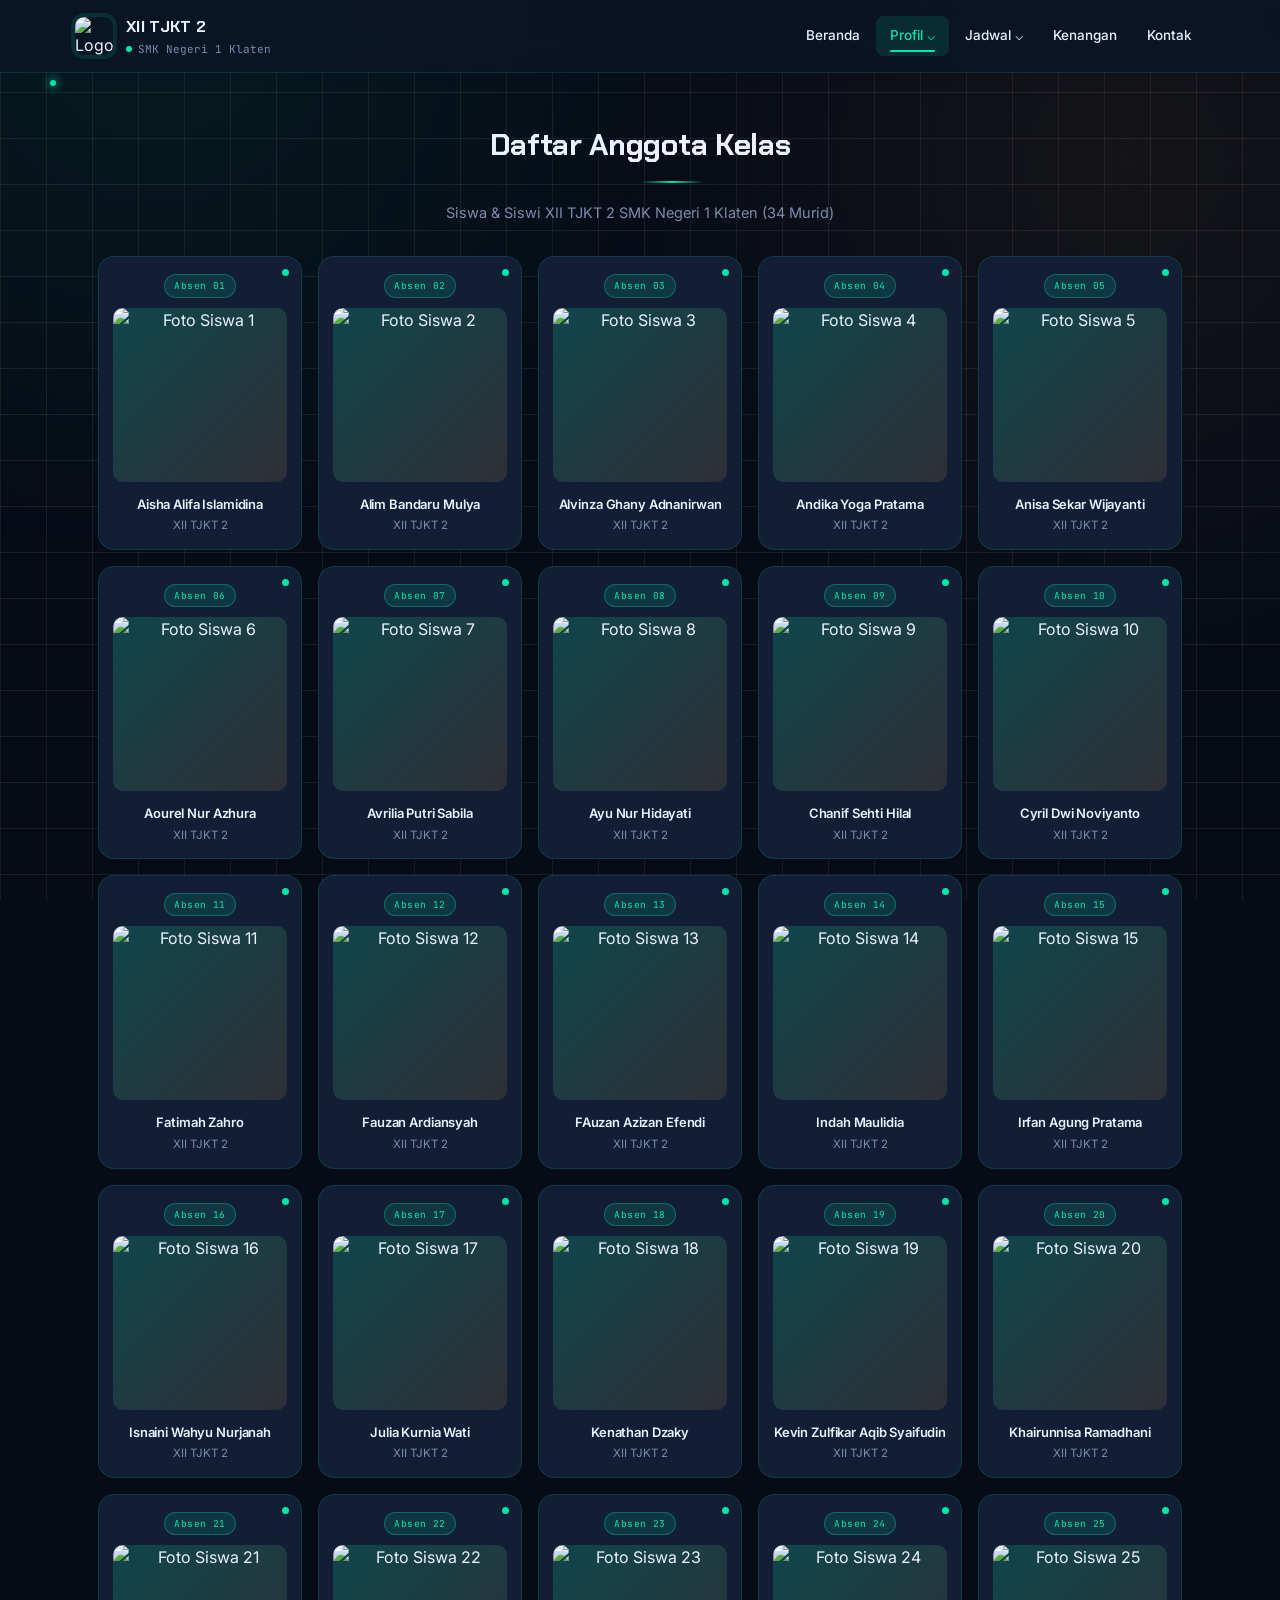
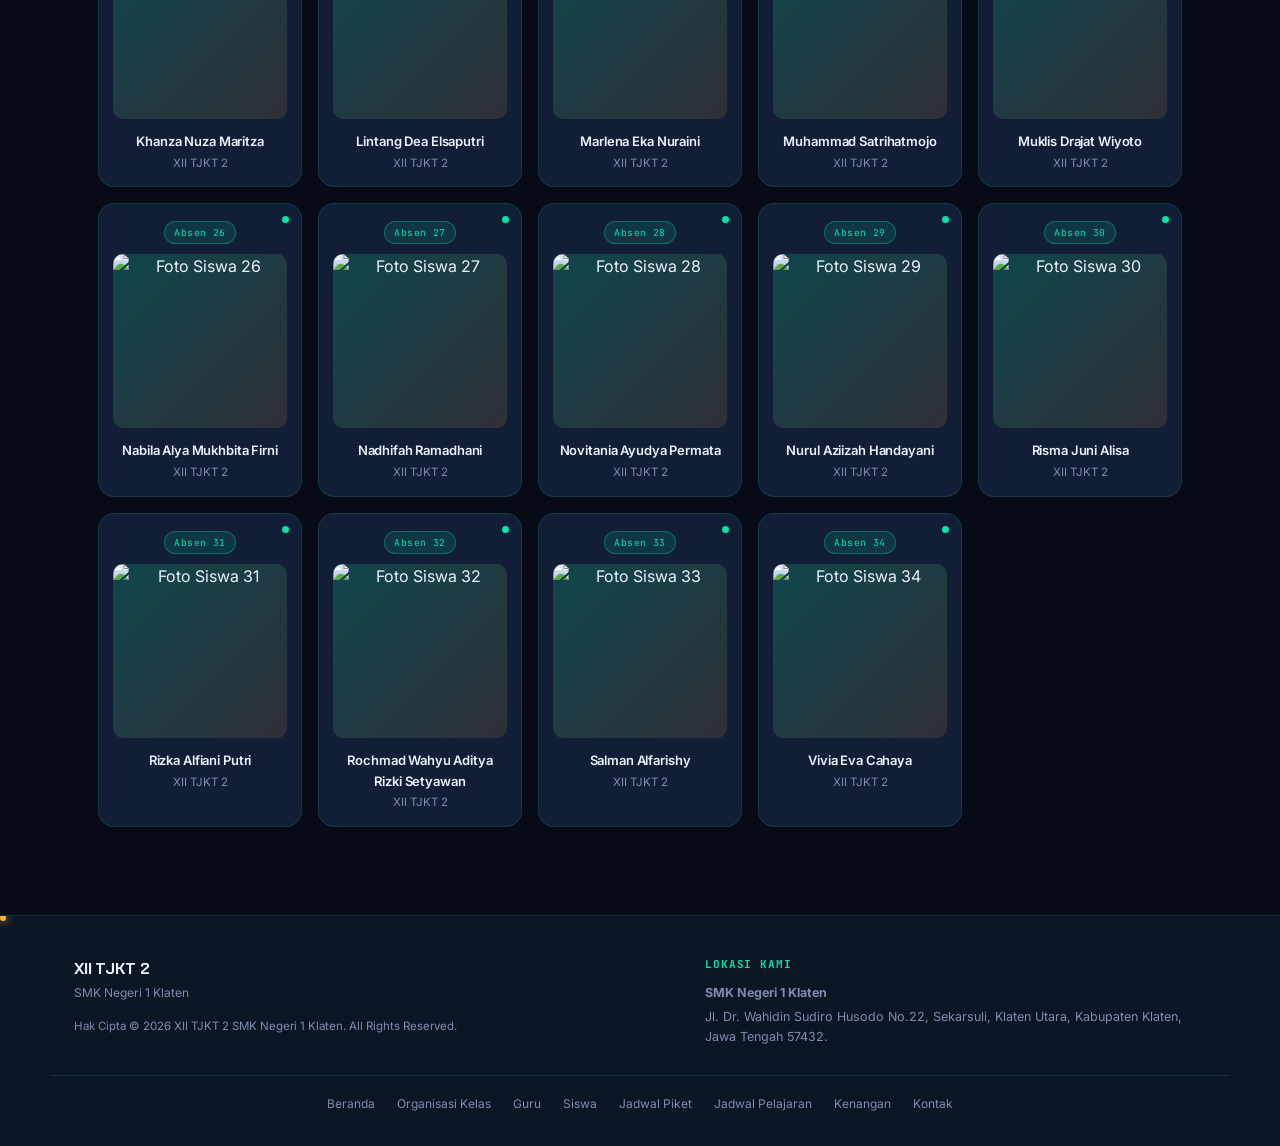
==== anggota.html @ 5af804d0 "Add files via upload" ====
<!DOCTYPE html>
<html lang="id">
<head>
    <meta charset="UTF-8">
    <meta name="viewport" content="width=device-width, initial-scale=1.0">
    <title>Anggota Kelas | XII TJKT 2</title>

    <link rel="stylesheet" href="style2.css">
    <link rel="icon" href="image/logo.jpg">
</head>

<body>
    <header>
        <div class="header-container">
            <div class="header-brand">
                <img src="image/logo.jpg" alt="Logo Sekolah" class="logo-img">
                <div class="brand-text">
                    <h1>XII TJKT 2</h1>
                    <p>SMK Negeri 1 Klaten</p>
                </div>
            </div>

            <nav>
                <ul>
                    <li><a href="index.html">Beranda</a></li>

                    <li class="dropdown">
                        <a href="#" class="active">Profil ⌵</a>
                        <ul class="dropdown-menu">
                            <li><a href="profile.html">Organisasi Kelas</a></li>
                            <li><a href="anggota.html">Siswa</a></li>
                            <li><a href="guru.html">Guru</a></li>
                        </ul>
                    </li>

                    <li class="dropdown">
                        <a href="#">Jadwal ⌵</a>
                        <ul class="dropdown-menu">
                            <li><a href="jadwal2.html">Jadwal Pelajaran</a></li>
                            <li><a href="jadwal.html">Jadwal Piket</a></li>
                        </ul>
                    </li>
                    
                    <li><a href="memories.html">Kenangan</a></li>
                    <li><a href="contact.html">Kontak</a></li>
                </ul>
            </nav>
        </div>
    </header>

    <section class="anggota-kelas">
        <h2>Daftar Anggota Kelas</h2>
        <p>Siswa & Siswi XII TJKT 2 SMK Negeri 1 Klaten (34 Murid)</p>

        <div class="siswa-grid">

            <div class="siswa-card">
                <span class="no-absen">Absen 01</span>
                <img src="image/1.jpeg" alt="Foto Siswa 1">
                <h4>Aisha Alifa Islamidina</h4>
                <p>XII TJKT 2</p>
            </div>

            <div class="siswa-card">
                <span class="no-absen">Absen 02</span>
                <img src="image/2.jpeg" alt="Foto Siswa 2">
                <h4>Alim Bandaru Mulya</h4>
                <p>XII TJKT 2</p>
            </div>

            <div class="siswa-card">
                <span class="no-absen">Absen 03</span>
                <img src="image/3.jpeg" alt="Foto Siswa 3">
                <h4>Alvinza Ghany Adnanirwan</h4>
                <p>XII TJKT 2</p>
            </div>

            <div class="siswa-card">
                <span class="no-absen">Absen 04</span>
                <img src="image/4.jpeg" alt="Foto Siswa 4">
                <h4>Andika Yoga Pratama</h4>
                <p>XII TJKT 2</p>
            </div>

            <div class="siswa-card">
                <span class="no-absen">Absen 05</span>
                <img src="image/5.jpeg" alt="Foto Siswa 5">
                <h4>Anisa Sekar Wijayanti</h4>
                <p>XII TJKT 2</p>
            </div>

            <div class="siswa-card">
                <span class="no-absen">Absen 06</span>
                <img src="image/6.jpeg" alt="Foto Siswa 6">
                <h4>Aourel Nur Azhura</h4>
                <p>XII TJKT 2</p>
            </div>

            <div class="siswa-card">
                <span class="no-absen">Absen 07</span>
                <img src="image/7.jpeg" alt="Foto Siswa 7">
                <h4>Avrilia Putri Sabila</h4>
                <p>XII TJKT 2</p>
            </div>

            <div class="siswa-card">
                <span class="no-absen">Absen 08</span>
                <img src="image/8.jpeg" alt="Foto Siswa 8">
                <h4>Ayu Nur Hidayati</h4>
                <p>XII TJKT 2</p>
            </div>

            <div class="siswa-card">
                <span class="no-absen">Absen 09</span>
                <img src="image/9.jpeg" alt="Foto Siswa 9">
                <h4>Chanif Sehti Hilal</h4>
                <p>XII TJKT 2</p>
            </div>

            <div class="siswa-card">
                <span class="no-absen">Absen 10</span>
                <img src="image/10.jpeg" alt="Foto Siswa 10">
                <h4>Cyril Dwi Noviyanto</h4>
                <p>XII TJKT 2</p>
            </div>

            <div class="siswa-card">
                <span class="no-absen">Absen 11</span>
                <img src="image/11.jpeg" alt="Foto Siswa 11">
                <h4>Fatimah Zahro</h4>
                <p>XII TJKT 2</p>
            </div>

            <div class="siswa-card">
                <span class="no-absen">Absen 12</span>
                <img src="image/12.jpeg" alt="Foto Siswa 12">
                <h4>Fauzan Ardiansyah</h4>
                <p>XII TJKT 2</p>
            </div>

            <div class="siswa-card">
                <span class="no-absen">Absen 13</span>
                <img src="image/13.jpeg" alt="Foto Siswa 13">
                <h4>FAuzan Azizan Efendi</h4>
                <p>XII TJKT 2</p>
            </div>

            <div class="siswa-card">
                <span class="no-absen">Absen 14</span>
                <img src="image/14.jpeg" alt="Foto Siswa 14">
                <h4>Indah Maulidia</h4>
                <p>XII TJKT 2</p>
            </div>

            <div class="siswa-card">
                <span class="no-absen">Absen 15</span>
                <img src="image/15.jpeg" alt="Foto Siswa 15">
                <h4>Irfan Agung Pratama</h4>
                <p>XII TJKT 2</p>
            </div>

            <div class="siswa-card">
                <span class="no-absen">Absen 16</span>
                <img src="image/16.jpeg" alt="Foto Siswa 16">
                <h4>Isnaini Wahyu Nurjanah</h4>
                <p>XII TJKT 2</p>
            </div>

            <div class="siswa-card">
                <span class="no-absen">Absen 17</span>
                <img src="image/17.jpeg" alt="Foto Siswa 17">
                <h4>Julia Kurnia Wati</h4>
                <p>XII TJKT 2</p>
            </div>

            <div class="siswa-card">
                <span class="no-absen">Absen 18</span>
                <img src="image/18.jpeg" alt="Foto Siswa 18">
                <h4>Kenathan Dzaky</h4>
                <p>XII TJKT 2</p>
            </div>

            <div class="siswa-card">
                <span class="no-absen">Absen 19</span>
                <img src="image/19.jpeg" alt="Foto Siswa 19">
                <h4>Kevin Zulfikar Aqib Syaifudin</h4>
                <p>XII TJKT 2</p>
            </div>

            <div class="siswa-card">
                <span class="no-absen">Absen 20</span>
                <img src="image/20.jpeg" alt="Foto Siswa 20">
                <h4>Khairunnisa Ramadhani</h4>
                <p>XII TJKT 2</p>
            </div>

            <div class="siswa-card">
                <span class="no-absen">Absen 21</span>
                <img src="image/21.jpeg" alt="Foto Siswa 21">
                <h4>Khanza Nuza Maritza</h4>
                <p>XII TJKT 2</p>
            </div>

            <div class="siswa-card">
                <span class="no-absen">Absen 22</span>
                <img src="image/22.jpeg" alt="Foto Siswa 22">
                <h4>Lintang Dea Elsaputri</h4>
                <p>XII TJKT 2</p>
            </div>

            <div class="siswa-card">
                <span class="no-absen">Absen 23</span>
                <img src="image/23.jpeg" alt="Foto Siswa 23">
                <h4>Marlena Eka Nuraini</h4>
                <p>XII TJKT 2</p>
            </div>

            <div class="siswa-card">
                <span class="no-absen">Absen 24</span>
                <img src="image/24.jpeg" alt="Foto Siswa 24">
                <h4>Muhammad Satrihatmojo</h4>
                <p>XII TJKT 2</p>
            </div>

            <div class="siswa-card">
                <span class="no-absen">Absen 25</span>
                <img src="image/25.jpeg" alt="Foto Siswa 25">
                <h4>Muklis Drajat Wiyoto</h4>
                <p>XII TJKT 2</p>
            </div>

            <div class="siswa-card">
                <span class="no-absen">Absen 26</span>
                <img src="image/26.jpeg" alt="Foto Siswa 26">
                <h4>Nabila Alya Mukhbita Firni</h4>
                <p>XII TJKT 2</p>
            </div>

            <div class="siswa-card">
                <span class="no-absen">Absen 27</span>
                <img src="image/27.jpeg" alt="Foto Siswa 27">
                <h4>Nadhifah Ramadhani</h4>
                <p>XII TJKT 2</p>
            </div>

            <div class="siswa-card">
                <span class="no-absen">Absen 28</span>
                <img src="image/28.jpeg" alt="Foto Siswa 28">
                <h4>Novitania Ayudya Permata</h4>
                <p>XII TJKT 2</p>
            </div>

            <div class="siswa-card">
                <span class="no-absen">Absen 29</span>
                <img src="image/29.jpeg" alt="Foto Siswa 29">
                <h4>Nurul Aziizah Handayani</h4>
                <p>XII TJKT 2</p>
            </div>

            <div class="siswa-card">
                <span class="no-absen">Absen 30</span>
                <img src="image/30.jpeg" alt="Foto Siswa 30">
                <h4>Risma Juni Alisa</h4>
                <p>XII TJKT 2</p>
            </div>

            <div class="siswa-card">
                <span class="no-absen">Absen 31</span>
                <img src="image/31.jpeg" alt="Foto Siswa 31">
                <h4>Rizka Alfiani Putri</h4>
                <p>XII TJKT 2</p>
            </div>

            <div class="siswa-card">
                <span class="no-absen">Absen 32</span>
                <img src="image/32.jpeg" alt="Foto Siswa 32">
                <h4>Rochmad Wahyu Aditya Rizki Setyawan</h4>
                <p>XII TJKT 2</p>
            </div>

            <div class="siswa-card">
                <span class="no-absen">Absen 33</span>
                <img src="image/33.jpeg" alt="Foto Siswa 33">
                <h4>Salman Alfarishy</h4>
                <p>XII TJKT 2</p>
            </div>

            <div class="siswa-card">
                <span class="no-absen">Absen 34</span>
                <img src="image/34.jpeg" alt="Foto Siswa 34">
                <h4>Vivia Eva Cahaya</h4>
                <p>XII TJKT 2</p>
            </div>

        </div>
    </section>

    <footer>
        <div class="footer-top">
            <div class="footer-left">
                <div class="footer-brand">
                    <div>
                        <h3>XII TJKT 2</h3>
                        <p>SMK Negeri 1 Klaten</p>
                    </div>
                </div>
                <p class="copyright-text">
                    Hak Cipta &copy; 2026 XII TJKT 2 SMK Negeri 1 Klaten.
                    All Rights Reserved.
                </p>
            </div>

            <div class="footer-right">
                <h4>LOKASI KAMI</h4>
                <p><strong>SMK Negeri 1 Klaten</strong></p>
                <p>
                    Jl. Dr. Wahidin Sudiro Husodo No.22,
                    Sekarsuli, Klaten Utara,
                    Kabupaten Klaten,
                    Jawa Tengah 57432.
                </p>
            </div>
        </div>

        <div class="footer-bottom-links">
            <a href="index.html">Beranda</a>
            <a href="profile.html">Organisasi Kelas</a>
            <a href="guru.html">Guru</a>
            <a href="anggota.html">Siswa</a>
            <a href="jadwal.html">Jadwal Piket</a>
            <a href="jadwal2.html">Jadwal Pelajaran</a>
            <a href="memories.html">Kenangan</a>
            <a href="contact.html">Kontak</a>
        </div>
    </footer>
</body>
</html>
---- style2.css ----
@import url('https://fonts.googleapis.com/css2?family=Chakra+Petch:wght@500;600;700&family=Inter:wght@400;500;600;700&family=JetBrains+Mono:wght@500;600&display=swap');
 
/* ============================================================
   TOKENS — "Network Signal" system
   Built around the class's own field: computer networking &
   telecom. Deep blueprint navy, a live-signal cyan-green that
   reads as an "online" LED, and warning amber for secondary
   accents. Traces + traveling packets are the signature motif.
   ============================================================ */
:root {
  --bg: #060b16;
  --surface: #0c1526;
  --surface-2: #121e35;
  --surface-3: #17253f;
  --line: rgba(0, 230, 168, .14);
  --line-soft: rgba(255, 255, 255, .07);
  --text: #EAF2FF;
  --muted: #7C8CAE;
 
  --signal: #00E6A8;
  --signal-dim: rgba(0, 230, 168, .12);
  --signal-glow: rgba(0, 230, 168, .5);
 
  --amber: #FFB03B;
  --amber-dim: rgba(255, 176, 59, .14);
  --amber-glow: rgba(255, 176, 59, .45);
 
  --radius: 16px;
  --radius-sm: 10px;
 
  --display: 'Chakra Petch', sans-serif;
  --body: 'Inter', sans-serif;
  --mono: 'JetBrains Mono', monospace;
 
  --shadow: 0 20px 50px rgba(0, 0, 0, .45);
  --shadow-glow: 0 0 0 1px rgba(0, 230, 168, .12), 0 24px 60px rgba(0, 230, 168, .07);
 
  --ease: cubic-bezier(.22, .8, .3, 1);
}
 
/* ---------- reset ---------- */
* { box-sizing: border-box; }
 
html { scroll-behavior: smooth; }
 
body {
  margin: 0;
  background: var(--bg);
  background-image:
    radial-gradient(circle at 12% 0%, rgba(0, 230, 168, .07), transparent 40%),
    radial-gradient(circle at 88% 18%, rgba(255, 176, 59, .06), transparent 38%),
    linear-gradient(var(--line-soft) 1px, transparent 1px),
    linear-gradient(90deg, var(--line-soft) 1px, transparent 1px);
  background-size: auto, auto, 46px 46px, 46px 46px;
  background-attachment: fixed;
  color: var(--text);
  font-family: var(--body);
  line-height: 1.6;
  -webkit-font-smoothing: antialiased;
}
 
img { max-width: 100%; display: block; }
a { color: inherit; text-decoration: none; }
ul { list-style: none; margin: 0; padding: 0; }
 
h1, h2, h3, h4, h5 {
  font-family: var(--display);
  letter-spacing: -.01em;
  margin: 0 0 10px;
}
 
p { margin: 0 0 10px; color: var(--muted); }
 
.wrap { max-width: 1180px; margin: 0 auto; padding: 0 24px; }
 
::selection { background: var(--signal-dim); color: var(--signal); }
 
/* thin signal-colored scrollbar */
::-webkit-scrollbar { width: 10px; }
::-webkit-scrollbar-track { background: var(--bg); }
::-webkit-scrollbar-thumb { background: var(--surface-3); border-radius: 10px; border: 2px solid var(--bg); }
::-webkit-scrollbar-thumb:hover { background: var(--signal); }
 
/* ============================================================
   KEYFRAMES — the animation vocabulary used across the page
   ============================================================ */
@keyframes riseIn {
  from { opacity: 0; transform: translateY(18px); }
  to   { opacity: 1; transform: translateY(0); }
}
 
@keyframes fadeIn {
  from { opacity: 0; }
  to   { opacity: 1; }
}
 
@keyframes packetTravel {
  0%   { left: -3%; opacity: 0; }
  8%   { opacity: 1; }
  92%  { opacity: 1; }
  100% { left: 101%; opacity: 0; }
}
 
@keyframes ledPulse {
  0%, 100% { box-shadow: 0 0 0 0 var(--signal-glow); opacity: 1; }
  50%      { box-shadow: 0 0 8px 3px transparent; opacity: .55; }
}
 
@keyframes glowBreathe {
  0%, 100% { opacity: .55; }
  50%      { opacity: 1; }
}
 
@keyframes floatY {
  0%, 100% { transform: translateY(0); }
  50%      { transform: translateY(-8px); }
}
 
@keyframes ringPing {
  0%   { box-shadow: 0 0 0 0 var(--signal-glow); }
  100% { box-shadow: 0 0 0 12px rgba(0, 230, 168, 0); }
}
 
@keyframes scanSweep {
  0%   { transform: translateY(-100%); opacity: 0; }
  10%  { opacity: .5; }
  90%  { opacity: .5; }
  100% { transform: translateY(220%); opacity: 0; }
}
 
@keyframes gradientShift {
  0%, 100% { background-position: 0% 50%; }
  50%      { background-position: 100% 50%; }
}
 
@keyframes underlineGrow {
  from { transform: scaleX(0); }
  to   { transform: scaleX(1); }
}
 
@keyframes spinSlow {
  from { transform: rotate(0deg); }
  to   { transform: rotate(360deg); }
}
 
/* generic reveal-on-load helper, staggered for the first rows of a grid */
.riseIn { animation: riseIn .6s var(--ease) both; }
 
/* ============================================================
   HEADER / NAV
   ============================================================ */
header {
  background: rgba(12, 21, 38, .82);
  backdrop-filter: blur(10px);
  -webkit-backdrop-filter: blur(10px);
  border-bottom: 1px solid var(--line);
  position: sticky;
  top: 0;
  z-index: 100;
}
 
/* traveling packet running along the header's bottom edge */
header::after {
  content: '';
  position: absolute;
  left: 0; right: 0; bottom: -1px;
  height: 2px;
  overflow: visible;
  pointer-events: none;
}
 
header {
  position: sticky;
}
 
header .header-container { position: relative; }
 
header .header-container::after {
  content: '';
  position: absolute;
  left: 0;
  bottom: -14px;
  width: 6px;
  height: 6px;
  border-radius: 50%;
  background: var(--signal);
  box-shadow: 0 0 8px 2px var(--signal-glow);
  animation: packetTravel 5.5s linear infinite;
}
 
.header-container {
  max-width: 1180px;
  margin: 0 auto;
  padding: 14px 24px;
  display: flex;
  align-items: center;
  justify-content: space-between;
  flex-wrap: wrap;
  gap: 12px;
  animation: riseIn .5s var(--ease) both;
}
 
.header-brand {
  display: flex;
  align-items: center;
  gap: 12px;
}
 
.logo-img {
  width: 40px;
  height: 40px;
  border-radius: 10px;
  object-fit: cover;
  flex: 0 0 auto;
  border: 1px solid var(--line);
  box-shadow: 0 0 0 3px var(--signal-dim);
  transition: box-shadow .25s var(--ease), transform .25s var(--ease);
}
 
.header-brand:hover .logo-img {
  transform: rotate(-4deg) scale(1.04);
  box-shadow: 0 0 0 3px var(--signal-dim), 0 0 18px var(--signal-glow);
}
 
.brand-text { position: relative; }
 
.brand-text h1 {
  font-size: 16px;
  margin: 0;
  letter-spacing: .02em;
}
 
.brand-text p {
  margin: 1px 0 0;
  font-size: 11px;
  font-family: var(--mono);
  color: var(--muted);
  display: flex;
  align-items: center;
  gap: 6px;
}
 
/* small "online" status dot before the school name, like a router LED */
.brand-text p::before {
  content: '';
  width: 6px;
  height: 6px;
  border-radius: 50%;
  background: var(--signal);
  display: inline-block;
  animation: ledPulse 2.2s ease-in-out infinite;
}
 
nav ul {
  display: flex;
  align-items: center;
  gap: 2px;
  flex-wrap: wrap;
}
 
nav > ul > li > a {
  position: relative;
  display: flex;
  align-items: center;
  gap: 4px;
  font-size: 13.5px;
  font-weight: 500;
  font-family: var(--body);
  padding: 9px 14px;
  border-radius: 8px;
  color: var(--text);
  transition: background .2s var(--ease), color .2s var(--ease);
}
 
nav > ul > li > a::before {
  content: '';
  position: absolute;
  left: 14px;
  right: 14px;
  bottom: 4px;
  height: 2px;
  background: var(--signal);
  border-radius: 2px;
  transform: scaleX(0);
  transform-origin: center;
  transition: transform .25s var(--ease);
}
 
nav > ul > li > a:hover,
nav > ul > li > a.active {
  background: var(--signal-dim);
  color: var(--signal);
}
 
nav > ul > li > a:hover::before,
nav > ul > li > a.active::before {
  transform: scaleX(1);
}
 
/* dropdown */
li.dropdown {
  position: relative;
}
 
.dropdown-menu {
  position: absolute;
  top: calc(100% + 10px);
  left: 0;
  min-width: 200px;
  background: var(--surface-2);
  border: 1px solid var(--line);
  border-radius: 12px;
  padding: 6px;
  box-shadow: var(--shadow), var(--shadow-glow);
  opacity: 0;
  visibility: hidden;
  transform: translateY(6px) scale(.98);
  transform-origin: top left;
  transition: opacity .2s var(--ease), transform .2s var(--ease), visibility .2s;
  z-index: 20;
}
 
li.dropdown:hover .dropdown-menu,
li.dropdown:focus-within .dropdown-menu {
  opacity: 1;
  visibility: visible;
  transform: translateY(0) scale(1);
}
 
.dropdown-menu li a {
  position: relative;
  display: block;
  padding: 9px 10px 9px 20px;
  border-radius: 8px;
  font-size: 13px;
  color: var(--text);
  transition: background .15s ease, color .15s ease, padding-left .15s ease;
}
 
.dropdown-menu li a::before {
  content: '›';
  position: absolute;
  left: 8px;
  top: 50%;
  transform: translateY(-50%);
  color: var(--signal);
  opacity: 0;
  transition: opacity .15s ease, left .15s ease;
}
 
.dropdown-menu li a:hover,
.dropdown-menu li a.active {
  background: var(--signal-dim);
  color: var(--signal);
  padding-left: 24px;
}
 
.dropdown-menu li a:hover::before,
.dropdown-menu li a.active::before {
  opacity: 1;
  left: 10px;
}
 
/* ============================================================
   HERO / HOME
   ============================================================ */
.hero-banner {
  max-width: 1180px;
  margin: 0 auto;
  padding: 56px 24px 40px;
  display: grid;
  grid-template-columns: 1.05fr .95fr;
  grid-template-areas: "text image" "buttons image";
  align-items: center;
  gap: 12px 36px;
}
 
.hero-banner > p {
  grid-area: text;
  align-self: end;
  font-family: var(--display);
  font-weight: 600;
  font-size: clamp(28px, 4vw, 46px);
  color: var(--text);
  line-height: 1.15;
  letter-spacing: -.01em;
  margin: 0;
  animation: riseIn .7s var(--ease) both;
}
 
.story-buttons {
  grid-area: buttons;
  align-self: start;
  display: flex;
  gap: 12px;
  flex-wrap: wrap;
  margin: 6px 0 0;
  animation: riseIn .7s var(--ease) .12s both;
}
 
.btn {
  position: relative;
  font-family: var(--body);
  font-size: 13.5px;
  font-weight: 600;
  padding: 12px 22px;
  border-radius: var(--radius-sm);
  border: 1px solid transparent;
  cursor: pointer;
  display: inline-block;
  overflow: hidden;
  transition: transform .2s var(--ease), border-color .2s var(--ease), background .2s var(--ease), box-shadow .2s var(--ease);
}
 
.btn-primary {
  background: var(--signal);
  color: #05261C;
}
 
.btn-primary:hover {
  transform: translateY(-2px);
  animation: ringPing 1.1s var(--ease);
}
 
.btn-secondary {
  border-color: var(--line);
  color: var(--text);
  background: none;
}
 
.btn-secondary:hover {
  border-color: var(--signal);
  color: var(--signal);
  transform: translateY(-2px);
  box-shadow: 0 0 0 1px var(--signal-dim);
}
 
.hero-image {
  grid-area: image;
  position: relative;
  width: 100%;
  max-width: 440px;
  margin: 0 auto;
  padding: 8px;
  border-radius: calc(var(--radius) + 8px);
  background: linear-gradient(120deg, var(--signal), var(--amber), var(--signal));
  background-size: 300% 300%;
  box-shadow: var(--shadow);
  animation: riseIn .8s var(--ease) .1s both, gradientShift 7s ease-in-out infinite;
}
 
.hero-image img {
  width: 100%;
  border-radius: var(--radius);
  aspect-ratio: 4/3;
  object-fit: cover;
  display: block;
}
 
/* animated scanline sweeping over the hero photo, like a signal scan */
.hero-image::after {
  content: '';
  position: absolute;
  inset: 8px;
  border-radius: var(--radius);
  background: linear-gradient(180deg, transparent 0%, rgba(0, 230, 168, .28) 45%, transparent 90%);
  height: 40%;
  animation: scanSweep 5s ease-in-out infinite;
  pointer-events: none;
}
 
/* about / story */
.home {
  position: relative;
  max-width: 1180px;
  margin: 10px auto 0;
  padding: 64px 24px 80px;
  overflow: hidden;
}
 
.home::before {
  content: '';
  position: absolute;
  top: -120px;
  left: 50%;
  width: 900px;
  height: 500px;
  transform: translateX(-50%);
  background:
    radial-gradient(circle at 20% 30%, rgba(0, 230, 168, .18), transparent 55%),
    radial-gradient(circle at 80% 60%, rgba(255, 176, 59, .13), transparent 55%);
  pointer-events: none;
  z-index: 0;
  animation: glowBreathe 6s ease-in-out infinite;
}
 
.story-container {
  position: relative;
  z-index: 1;
  display: grid;
  grid-template-columns: 260px 1fr;
  gap: 40px;
  align-items: center;
  background: var(--surface-2);
  border: 1px solid var(--line);
  border-radius: 24px;
  padding: 44px;
  box-shadow: var(--shadow);
  animation: riseIn .7s var(--ease) both;
}
 
/* class photo — first grid cell, framed to match the hero photo */
.story-photo {
  width: 100%;
  aspect-ratio: 1;
  border-radius: 18px;
  object-fit: cover;
  border: 1px solid var(--line);
  box-shadow: var(--shadow-glow);
  transition: transform .3s var(--ease), box-shadow .3s var(--ease);
}
 
.story-photo:hover {
  transform: translateY(-4px);
  box-shadow: 0 0 0 1px rgba(0, 230, 168, .3), 0 24px 60px rgba(0, 230, 168, .12);
}
 
.story-text h3 {
  display: inline-flex;
  align-items: center;
  gap: 6px;
  font-family: var(--mono);
  font-size: 10.5px;
  color: var(--signal);
  letter-spacing: .08em;
  text-transform: uppercase;
  background: var(--signal-dim);
  border: 1px solid rgba(0, 230, 168, .32);
  padding: 5px 12px;
  border-radius: 999px;
  margin-bottom: 16px;
}
 
.story-text h3::before {
  content: '';
  width: 5px;
  height: 5px;
  border-radius: 50%;
  background: var(--signal);
  animation: ledPulse 1.8s ease-in-out infinite;
}
 
.story-text h2 {
  position: relative;
  font-size: clamp(22px, 2.8vw, 30px);
  padding-left: 18px;
  margin-bottom: 16px;
  border-left: 3px solid var(--amber);
}
 
.story-text p {
  max-width: 680px;
  font-size: 14.5px;
  line-height: 1.8;
}
 
.story-text p + p {
  padding-top: 14px;
  margin-top: 4px;
  border-top: 1px dashed var(--line);
}
 
/* visi misi */
.visi-misi {
  max-width: 1180px;
  margin: 0 auto 60px;
  padding: 0 24px;
  display: grid;
  grid-template-columns: 1fr 1fr;
  gap: 18px;
}
 
.visi-misi-card {
  background: var(--surface-2);
  border: 1px solid var(--line);
  border-radius: var(--radius);
  padding: 26px;
  transition: transform .25s var(--ease), border-color .25s var(--ease), box-shadow .25s var(--ease);
}
 
.visi-misi-card:hover {
  transform: translateY(-4px);
  border-color: var(--signal);
  box-shadow: var(--shadow-glow);
}
 
.visi-misi-card h4 {
  font-family: var(--mono);
  font-size: 11px;
  color: var(--signal);
  letter-spacing: .08em;
  margin-bottom: 14px;
  position: relative;
  padding-left: 14px;
}
 
.visi-misi-card h4::before {
  content: '';
  position: absolute;
  left: 0;
  top: 50%;
  transform: translateY(-50%);
  width: 7px;
  height: 7px;
  border-radius: 50%;
  background: var(--signal);
  box-shadow: 0 0 6px var(--signal-glow);
}
 
.visi-misi-card p {
  font-size: 13.5px;
  line-height: 1.75;
}
 
/* ============================================================
   SECTION HEADERS (shared pattern across pages)
   ============================================================ */
.anggota-kelas,
.daftar-guru,
.profile-header,
.jadwal-piket,
.jadwal-pelajaran,
.contact-hero {
  max-width: 1180px;
  margin: 0 auto;
  padding: 48px 24px 8px;
  text-align: center;
  animation: riseIn .6s var(--ease) both;
}
 
.anggota-kelas h2,
.daftar-guru h2,
.profile-header h2,
.jadwal-piket h2,
.jadwal-pelajaran h2 {
  position: relative;
  display: inline-block;
  font-size: clamp(22px, 3vw, 30px);
  margin-bottom: 18px;
  padding-bottom: 14px;
}
 
/* signature trace-underline with a traveling packet, used under every
   section title so the "signal" motif recurs across the whole site */
.anggota-kelas h2::after,
.daftar-guru h2::after,
.profile-header h2::after,
.jadwal-piket h2::after,
.jadwal-pelajaran h2::after {
  content: '';
  position: absolute;
  left: 50%;
  bottom: 0;
  width: 64px;
  height: 2px;
  transform: translateX(-50%);
  background: linear-gradient(90deg, transparent, var(--signal), transparent);
  animation: underlineGrow .6s var(--ease) .1s both;
}
 
.anggota-kelas > p,
.daftar-guru > p,
.jadwal-piket > p,
.jadwal-pelajaran > p {
  max-width: 640px;
  margin: 0 auto 32px;
  font-size: 14.5px;
}
 
/* ============================================================
   SISWA GRID (anggota.html)
   ============================================================ */
.siswa-grid {
  max-width: 1180px;
  margin: 0 auto;
  padding: 0 24px 60px;
  display: grid;
  grid-template-columns: repeat(5, 1fr);
  gap: 16px;
}
 
.siswa-card {
  position: relative;
  background: var(--surface-2);
  border: 1px solid var(--line);
  border-radius: var(--radius);
  padding: 14px;
  text-align: center;
  transition: border-color .2s var(--ease), transform .2s var(--ease), box-shadow .2s var(--ease);
  animation: riseIn .55s var(--ease) both;
}
 
.siswa-card:nth-child(5n+1) { animation-delay: .03s; }
.siswa-card:nth-child(5n+2) { animation-delay: .07s; }
.siswa-card:nth-child(5n+3) { animation-delay: .11s; }
.siswa-card:nth-child(5n+4) { animation-delay: .15s; }
.siswa-card:nth-child(5n+5) { animation-delay: .19s; }
 
.siswa-card:hover {
  border-color: var(--signal);
  transform: translateY(-5px);
  box-shadow: var(--shadow-glow);
}
 
/* status LED on each card, like a live port light on a switch */
.siswa-card::after {
  content: '';
  position: absolute;
  top: 12px;
  right: 12px;
  width: 7px;
  height: 7px;
  border-radius: 50%;
  background: var(--signal);
  animation: ledPulse 2.4s ease-in-out infinite;
  z-index: 2;
}
 
.siswa-card img {
  width: 100%;
  aspect-ratio: 1;
  object-fit: cover;
  border-radius: 10px;
  margin-bottom: 12px;
  background: linear-gradient(135deg, rgba(0, 230, 168, .2), rgba(255, 176, 59, .12));
  transition: transform .3s var(--ease);
}
 
.siswa-card:hover img { transform: scale(1.04); }
 
.siswa-card h4 {
  font-size: 13px;
  font-family: var(--body);
  font-weight: 600;
  margin: 0 0 2px;
}
 
.siswa-card p {
  font-size: 11.5px;
  margin: 0;
}
 
.no-absen {
  display: inline-block;
  font-family: var(--mono);
  font-size: 9.5px;
  letter-spacing: .04em;
  color: var(--signal);
  background: var(--signal-dim);
  border: 1px solid rgba(0, 230, 168, .32);
  padding: 3px 9px;
  border-radius: 999px;
  margin-bottom: 10px;
}
 
/* ============================================================
   GURU GRID (guru.html)
   ============================================================ */
.guru-grid {
  max-width: 1180px;
  margin: 0 auto;
  padding: 0 24px 60px;
  display: grid;
  grid-template-columns: repeat(4, 1fr);
  gap: 18px;
}
 
.guru-card {
  background: var(--surface-2);
  border: 1px solid var(--line);
  border-radius: var(--radius);
  padding: 18px;
  text-align: center;
  transition: border-color .2s var(--ease), transform .2s var(--ease), box-shadow .2s var(--ease);
  animation: riseIn .55s var(--ease) both;
}
 
.guru-card:nth-child(4n+1) { animation-delay: .03s; }
.guru-card:nth-child(4n+2) { animation-delay: .08s; }
.guru-card:nth-child(4n+3) { animation-delay: .13s; }
.guru-card:nth-child(4n+4) { animation-delay: .18s; }
 
.guru-card:hover {
  border-color: var(--amber);
  transform: translateY(-5px);
  box-shadow: 0 0 0 1px rgba(255, 176, 59, .18), 0 24px 60px rgba(255, 176, 59, .1);
}
 
.guru-card img {
  width: 96px;
  height: 96px;
  object-fit: cover;
  border-radius: 50%;
  margin: 0 auto 14px;
  border: 1px solid var(--line);
  transition: border-color .2s ease, transform .3s var(--ease);
}
 
.guru-card:hover img {
  border-color: var(--amber);
  transform: scale(1.05);
}
 
.guru-card h3 {
  font-size: 14px;
  font-family: var(--body);
  font-weight: 600;
  margin: 0 0 4px;
}
 
.guru-card p {
  font-size: 12px;
  margin: 0;
  color: var(--amber);
}
 
/* ============================================================
   PROFILE / ORGANISASI (profile.html)
   ============================================================ */
.wali-kelas {
  position: relative;
  max-width: 260px;
  margin: 0 auto 40px;
  text-align: center;
  animation: riseIn .6s var(--ease) both;
}
 
.wali-kelas img {
  width: 120px;
  height: 120px;
  object-fit: cover;
  border-radius: 50%;
  margin: 0 auto 14px;
  border: 2px solid var(--signal);
  box-shadow: 0 0 0 6px var(--signal-dim);
  animation: floatY 5.5s ease-in-out infinite;
}
 
.wali-kelas h3 {
  font-size: 16px;
  margin-bottom: 4px;
}
 
.wali-kelas p {
  font-family: var(--mono);
  font-size: 11.5px;
  color: var(--signal);
  margin: 0;
}
 
.organisasi {
  max-width: 1180px;
  margin: 0 auto;
  padding: 0 24px 60px;
  display: grid;
  grid-template-columns: repeat(5, 1fr);
  gap: 16px;
}
 
.org-card {
  position: relative;
  background: var(--surface-2);
  border: 1px solid var(--line);
  border-radius: var(--radius);
  padding: 14px;
  text-align: center;
  transition: border-color .2s var(--ease), transform .2s var(--ease), box-shadow .2s var(--ease);
  animation: riseIn .55s var(--ease) both;
}
 
.org-card:nth-child(5n+1) { animation-delay: .03s; }
.org-card:nth-child(5n+2) { animation-delay: .07s; }
.org-card:nth-child(5n+3) { animation-delay: .11s; }
.org-card:nth-child(5n+4) { animation-delay: .15s; }
.org-card:nth-child(5n+5) { animation-delay: .19s; }
 
.org-card:hover {
  border-color: var(--signal);
  transform: translateY(-5px);
  box-shadow: var(--shadow-glow);
}
 
.org-card img {
  width: 100%;
  aspect-ratio: 1;
  object-fit: cover;
  border-radius: 10px;
  margin-bottom: 10px;
  transition: transform .3s var(--ease);
}
 
.org-card:hover img { transform: scale(1.04); }
 
.org-card h4 {
  font-size: 12.5px;
  font-family: var(--body);
  font-weight: 600;
  margin: 0 0 2px;
}
 
.org-card p {
  font-size: 11px;
  color: var(--signal);
  margin: 0;
}
 
/* ============================================================
   JADWAL PIKET (jadwal.html)
   ============================================================ */
.sub-judul-piket {
  position: relative;
  max-width: 1180px;
  margin: 0 auto;
  padding: 0 24px 0 40px;
  font-size: 16px;
  color: var(--signal);
  text-align: left;
}
 
.sub-judul-piket::before {
  content: '';
  position: absolute;
  left: 24px;
  top: 50%;
  transform: translateY(-50%);
  width: 7px;
  height: 7px;
  border-radius: 50%;
  background: var(--signal);
  animation: ledPulse 2.2s ease-in-out infinite;
}
 
.jadwal-piket .jadwal-container:first-of-type { margin-top: 0; }
 
.jadwal-container {
  max-width: 1180px;
  margin: 18px auto 44px;
  padding: 0 24px;
  display: grid;
  grid-template-columns: repeat(5, 1fr);
  gap: 14px;
}
 
.piket-kelas,
.piket-lab,
.piket-mbg,
.pelajaran {
  background: var(--surface-2);
  border: 1px solid var(--line);
  border-radius: var(--radius);
  overflow: hidden;
  text-align: left;
  transition: border-color .2s var(--ease), transform .2s var(--ease), box-shadow .2s var(--ease);
  animation: riseIn .5s var(--ease) both;
}
 
.piket-kelas:hover,
.piket-lab:hover,
.piket-mbg:hover,
.pelajaran:hover {
  border-color: var(--signal);
  transform: translateY(-3px);
  box-shadow: var(--shadow-glow);
}
 
.piket-kelas h4,
.piket-lab h4,
.piket-mbg h4,
.pelajaran h4 {
  margin: 0;
  padding: 12px 14px;
  font-family: var(--mono);
  font-size: 11px;
  letter-spacing: .06em;
  text-transform: uppercase;
  color: var(--signal);
  background: var(--signal-dim);
  border-bottom: 1px solid var(--line);
}
 
.piket-kelas p,
.piket-lab p,
.piket-mbg p,
.pelajaran p {
  font-size: 12px;
  color: var(--muted);
  margin: 0;
  padding: 9px 14px;
  border-bottom: 1px solid var(--line);
  transition: color .15s ease, background .15s ease;
}
 
.piket-kelas p:hover,
.piket-lab p:hover,
.piket-mbg p:hover,
.pelajaran p:hover {
  color: var(--text);
  background: rgba(255, 255, 255, .03);
}
 
.piket-kelas p:last-child,
.piket-lab p:last-child,
.piket-mbg p:last-child,
.pelajaran p:last-child {
  border-bottom: none;
}
 
/* ============================================================
   JADWAL PELAJARAN (jadwal2.html)
   ============================================================ */
.jadwal-pelajaran .jadwal-container {
  grid-template-columns: repeat(5, 1fr);
}
 
/* ============================================================
   CONTACT (contact.html)
   ============================================================ */
.contact-hero {
  padding-bottom: 24px;
}
 
.contact-hero h1 {
  font-size: clamp(26px, 3.4vw, 36px);
}
 
.contact-hero p {
  max-width: 620px;
  margin: 0 auto;
  font-size: 14.5px;
}
 
.contact-section {
  max-width: 1180px;
  margin: 0 auto;
  padding: 20px 24px 50px;
  display: grid;
  grid-template-columns: 1fr 1fr;
  gap: 22px;
}
 
.contact-info,
.contact-form {
  background: var(--surface-2);
  border: 1px solid var(--line);
  border-radius: var(--radius);
  padding: 26px;
  text-align: left;
  transition: border-color .2s var(--ease), box-shadow .2s var(--ease);
  animation: riseIn .6s var(--ease) both;
}
 
.contact-info:hover,
.contact-form:hover {
  border-color: rgba(0, 230, 168, .3);
  box-shadow: var(--shadow-glow);
}
 
.contact-info h2,
.contact-form h2 {
  font-size: 18px;
  margin-bottom: 18px;
}
 
.info-item { margin-bottom: 20px; }
 
.info-item h3 {
  font-family: var(--mono);
  font-size: 11px;
  color: var(--signal);
  letter-spacing: .06em;
  text-transform: uppercase;
  margin-bottom: 8px;
}
 
.info-item p {
  font-size: 13px;
  line-height: 1.7;
  margin: 0;
}
 
.social-media-container {
  margin-bottom: 20px;
}
 
.social-media-container h4 {
  font-size: 12.5px;
  color: var(--muted);
  font-weight: 500;
  margin-bottom: 10px;
  font-family: var(--body);
}
 
.social-icons {
  display: flex;
  gap: 10px;
}
 
.social-icon {
  width: 38px;
  height: 38px;
  border-radius: 10px;
  background: var(--surface);
  border: 1px solid var(--line);
  display: flex;
  align-items: center;
  justify-content: center;
  font-size: 16px;
  color: var(--text);
  transition: color .2s ease, border-color .2s ease, transform .2s var(--ease), box-shadow .2s ease;
}
 
.social-icon:hover { transform: translateY(-3px) scale(1.05); }
.social-icon.instagram:hover { color: #E1306C; border-color: #E1306C; box-shadow: 0 0 14px rgba(225, 48, 108, .35); }
.social-icon.tiktok:hover { color: var(--signal); border-color: var(--signal); box-shadow: 0 0 14px var(--signal-glow); }
 
.form-group {
  margin-bottom: 16px;
}
 
.form-group label {
  display: block;
  font-size: 11.5px;
  color: var(--muted);
  margin-bottom: 6px;
}
 
.form-group input,
.form-group textarea {
  width: 100%;
  background: var(--surface);
  border: 1px solid var(--line);
  border-radius: 8px;
  padding: 10px 12px;
  font-family: var(--body);
  font-size: 13.5px;
  color: var(--text);
  resize: vertical;
  transition: border-color .2s ease, box-shadow .2s ease;
}
 
.form-group input:focus,
.form-group textarea:focus {
  outline: none;
  border-color: var(--signal);
  box-shadow: 0 0 0 3px var(--signal-dim);
}
 
.form-group input::placeholder,
.form-group textarea::placeholder {
  color: var(--muted);
}
 
.contact-form button[type="submit"] {
  position: relative;
  font-family: var(--body);
  font-size: 13.5px;
  font-weight: 600;
  padding: 12px 22px;
  border-radius: var(--radius-sm);
  border: none;
  background: var(--signal);
  color: #05261C;
  cursor: pointer;
  overflow: hidden;
  transition: transform .2s var(--ease);
}
 
.contact-form button[type="submit"]:hover {
  transform: translateY(-2px);
  animation: ringPing 1.1s var(--ease);
}
 
.maps {
  max-width: 1180px;
  margin: 0 auto;
  padding: 0 24px 60px;
  text-align: center;
}
 
.maps h2 {
  font-size: 18px;
  margin-bottom: 16px;
}
 
.maps iframe {
  width: 100%;
  border-radius: var(--radius);
  border: 1px solid var(--line);
  filter: grayscale(.25) invert(.92) contrast(.9) hue-rotate(140deg) saturate(1.4);
}
 
/* ============================================================
   KENANGAN GRID (memories.html)
   ============================================================ */
.kenangan-grid {
  max-width: 1180px;
  margin: 0 auto;
  padding: 0 24px 60px;
  display: grid;
  grid-template-columns: repeat(3, 1fr);
  gap: 18px;
}

.kenangan-card {
  background: var(--surface-2);
  border: 1px solid var(--line);
  border-radius: var(--radius);
  overflow: hidden;
  text-align: center;
  transition: border-color .2s var(--ease), transform .2s var(--ease), box-shadow .2s var(--ease);
  animation: riseIn .55s var(--ease) both;
}

.kenangan-card:nth-child(3n+1) { animation-delay: .03s; }
.kenangan-card:nth-child(3n+2) { animation-delay: .08s; }
.kenangan-card:nth-child(3n+3) { animation-delay: .13s; }

.kenangan-card:hover {
  border-color: var(--amber);
  transform: translateY(-5px);
  box-shadow: 0 0 0 1px rgba(255, 176, 59, .18), 0 24px 60px rgba(255, 176, 59, .1);
}

.kenangan-card img {
  width: 100%;
  aspect-ratio: 16/9;
  object-fit: cover;
  margin-bottom: 14px;
  transition: transform .3s var(--ease);
}

.kenangan-card:hover img { transform: scale(1.04); }

.kenangan-card h3 {
  font-size: 14px;
  margin: 0 4px 4px;
}

.kenangan-card p {
  font-family: var(--mono);
  font-size: 11.5px;
  color: var(--amber);
  margin: 0 4px 16px;
}

@media (max-width: 720px) {
  .kenangan-grid { grid-template-columns: 1fr 1fr; }
}

@media (max-width: 480px) {
  .kenangan-grid { grid-template-columns: 1fr; }
}

/* ============================================================
   MEMORIES (placeholder page)
   ============================================================ */
body:has(> header > h1) header {
  padding: 24px;
  text-align: center;
}
 
body:has(> header > h1) header h1 {
  font-family: var(--display);
  animation: riseIn .6s var(--ease) both;
}
 
body:has(> header > h1) header nav {
  margin-top: 14px;
}
 
body:has(> header > h1) header nav a {
  display: inline-block;
  padding: 8px 14px;
  margin: 4px;
  border-radius: 8px;
  font-size: 13px;
  color: var(--muted);
  border: 1px solid var(--line);
  transition: color .2s ease, border-color .2s ease, transform .2s ease;
}
 
body:has(> header > h1) header nav a:hover {
  color: var(--signal);
  border-color: var(--signal);
  transform: translateY(-2px);
}
 
/* ============================================================
   FOOTER
   ============================================================ */
footer {
  position: relative;
  border-top: 1px solid var(--line);
  background: var(--surface);
  margin-top: 20px;
  overflow: hidden;
}
 
/* traveling packet along the footer's top edge, mirrors the header */
footer::before {
  content: '';
  position: absolute;
  left: 0;
  top: -1px;
  width: 6px;
  height: 6px;
  border-radius: 50%;
  background: var(--amber);
  box-shadow: 0 0 8px 2px var(--amber-glow);
  animation: packetTravel 7s linear infinite;
  animation-delay: 1.5s;
}
 
.footer-top {
  max-width: 1180px;
  margin: 0 auto;
  padding: 40px 24px 24px;
  display: grid;
  grid-template-columns: 1.2fr 1fr;
  gap: 30px;
}
 
.footer-brand h3 {
  font-size: 16px;
  margin-bottom: 2px;
}
 
.footer-brand p {
  font-size: 12px;
  margin: 0 0 14px;
}
 
.copyright-text {
  font-size: 11.5px;
  color: var(--muted);
  margin: 0;
}
 
.footer-right h4 {
  font-family: var(--mono);
  font-size: 11px;
  color: var(--signal);
  letter-spacing: .08em;
  margin-bottom: 10px;
}
 
.footer-right p {
  font-size: 12.5px;
  margin: 0 0 4px;
  line-height: 1.6;
}
 
.footer-bottom-links {
  max-width: 1180px;
  margin: 0 auto;
  padding: 18px 24px 30px;
  border-top: 1px solid var(--line);
  display: flex;
  flex-wrap: wrap;
  justify-content: center;
  gap: 8px 22px;
}
 
.footer-bottom-links a {
  position: relative;
  font-size: 12px;
  color: var(--muted);
  padding-bottom: 2px;
  transition: color .2s ease;
}
 
.footer-bottom-links a::after {
  content: '';
  position: absolute;
  left: 0;
  right: 0;
  bottom: 0;
  height: 1px;
  background: var(--signal);
  transform: scaleX(0);
  transition: transform .2s var(--ease);
}
 
.footer-bottom-links a:hover {
  color: var(--signal);
}
 
.footer-bottom-links a:hover::after {
  transform: scaleX(1);
}
 
/* ============================================================
   RESPONSIVE
   ============================================================ */
@media (max-width: 980px) {
  .siswa-grid,
  .organisasi { grid-template-columns: repeat(3, 1fr); }
  .guru-grid { grid-template-columns: repeat(2, 1fr); }
  .jadwal-container { grid-template-columns: repeat(3, 1fr); }
  .hero-banner { grid-template-columns: 1fr; grid-template-areas: "image" "text" "buttons"; text-align: center; }
  .hero-banner > p { align-self: auto; margin: 0 auto; }
  .story-buttons { align-self: auto; justify-content: center; }
  .hero-image { margin: 0 auto 8px; }
  .visi-misi { grid-template-columns: 1fr; }
  .contact-section { grid-template-columns: 1fr; }
  .story-container { grid-template-columns: 1fr; padding: 32px; }
  .story-photo { max-width: 220px; margin: 0 auto; }
  .footer-top { grid-template-columns: 1fr; text-align: center; }
  .footer-brand, .footer-right { text-align: center; }
}
 
@media (max-width: 720px) {
  .header-container { flex-direction: column; align-items: flex-start; }
  nav ul { gap: 0; }
  nav > ul { flex-direction: column; width: 100%; align-items: flex-start; }
  li.dropdown { width: 100%; }
  .dropdown-menu {
    position: static;
    opacity: 1;
    visibility: visible;
    transform: none;
    display: none;
    box-shadow: none;
    margin: 4px 0 4px 12px;
    width: calc(100% - 12px);
  }
  li.dropdown:hover .dropdown-menu,
  li.dropdown:focus-within .dropdown-menu { display: block; }
  .siswa-grid,
  .organisasi,
  .guru-grid { grid-template-columns: repeat(2, 1fr); }
  .jadwal-container { grid-template-columns: 1fr 1fr; }
}
 
@media (max-width: 480px) {
  .siswa-grid,
  .organisasi,
  .guru-grid,
  .jadwal-container { grid-template-columns: 1fr; }
}
 
/* ============================================================
   ACCESSIBILITY — respect reduced motion preference
   ============================================================ */
@media (prefers-reduced-motion: reduce) {
  *,
  *::before,
  *::after {
    animation-duration: .001ms !important;
    animation-iteration-count: 1 !important;
    transition-duration: .001ms !important;
    scroll-behavior: auto !important;
  }
}
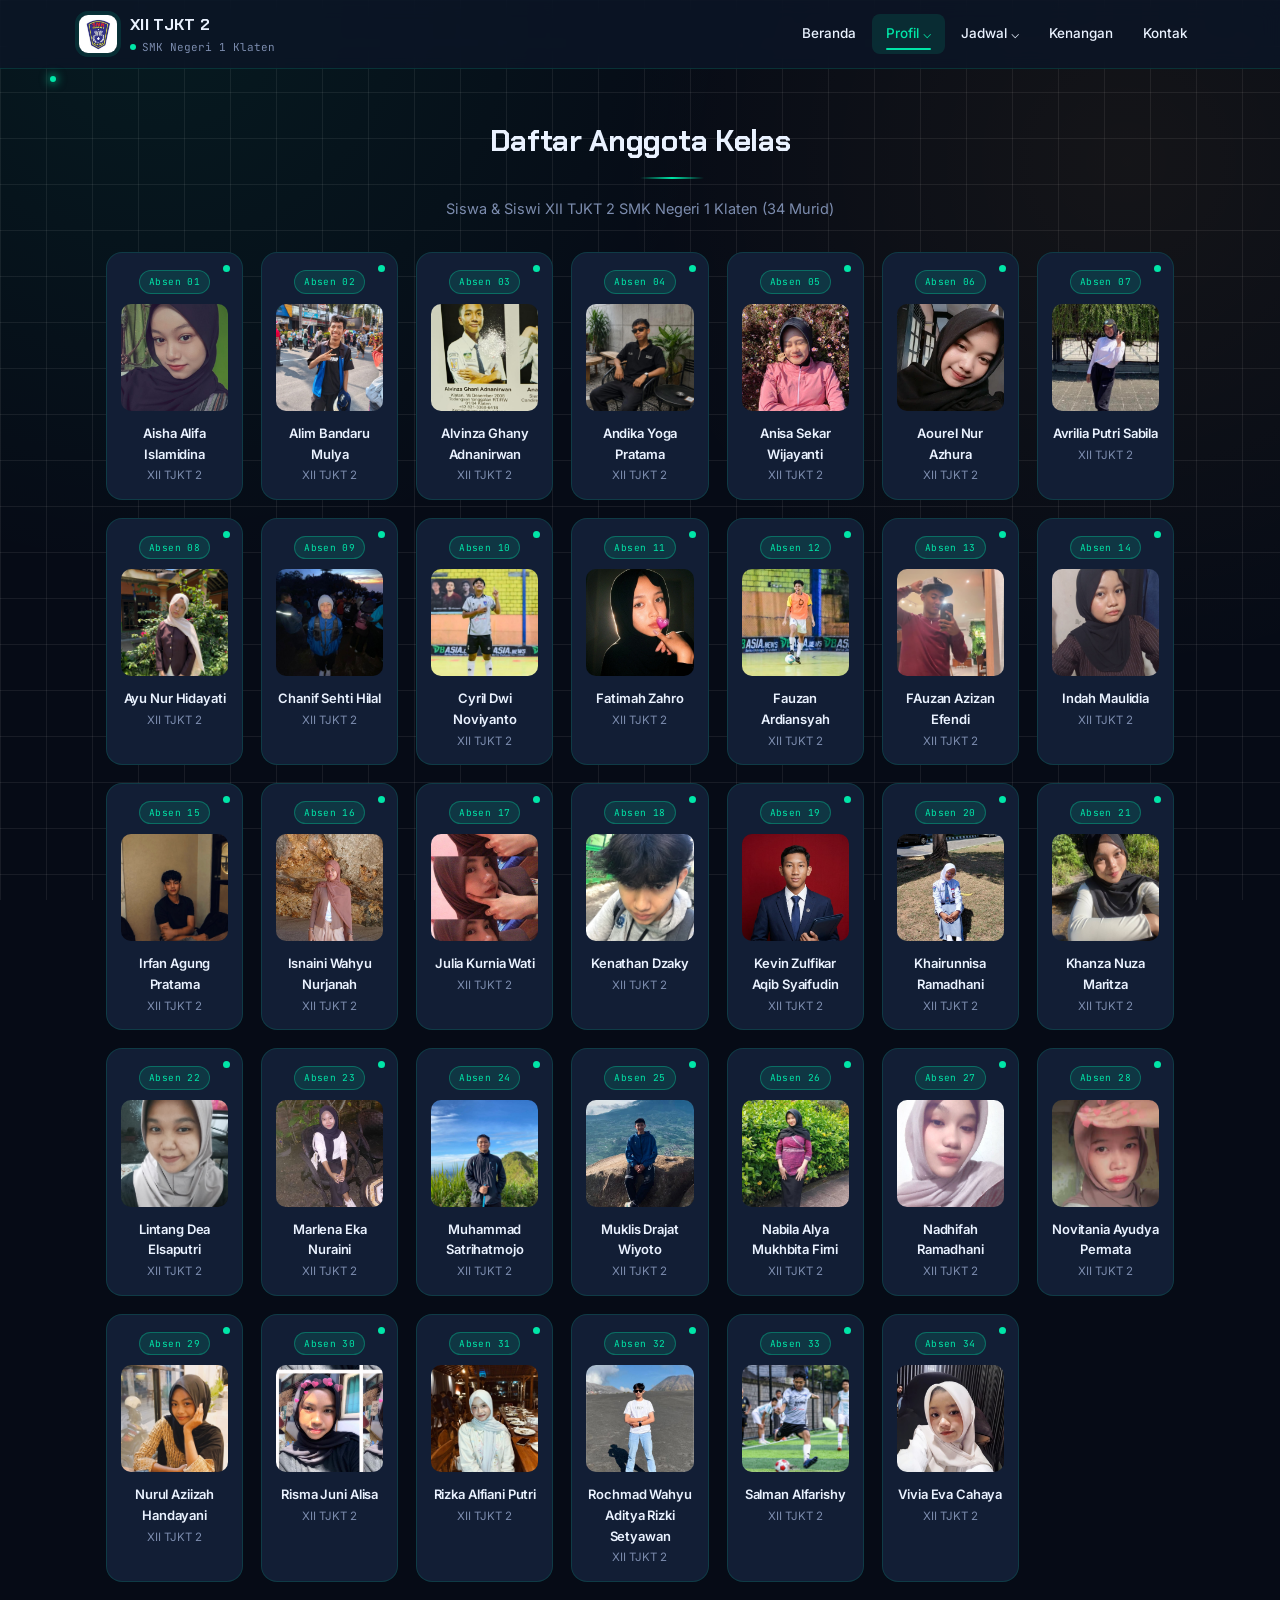
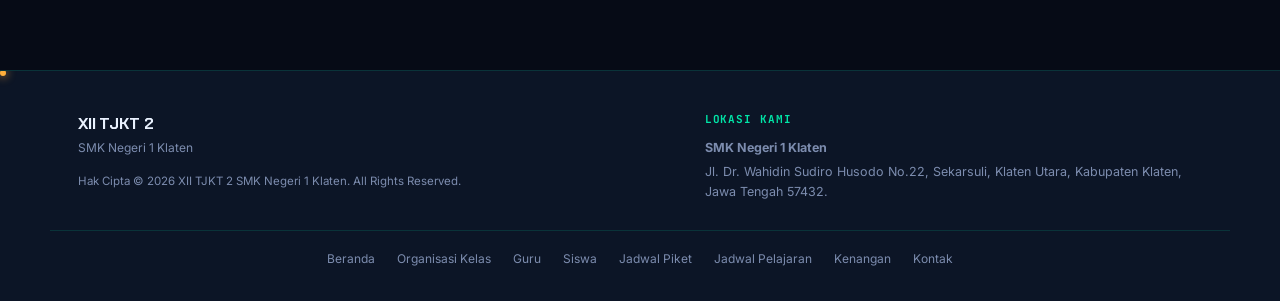
==== commit ee3b6d02: "Update anggota.html" ====
--- a/anggota.html
+++ b/anggota.html
@@ -19,6 +19,11 @@
                     <p>SMK Negeri 1 Klaten</p>
                 </div>
             </div>
+
+            <input type="checkbox" id="nav-toggle" class="nav-toggle-checkbox">
+            <label for="nav-toggle" class="hamburger" aria-label="Buka menu">
+                <span></span><span></span><span></span>
+            </label>
 
             <nav>
                 <ul>
@@ -334,4 +339,4 @@
         </div>
     </footer>
 </body>
-</html>+</html>
--- a/style2.css
+++ b/style2.css
@@ -27,6 +27,9 @@
  
   --radius: 16px;
   --radius-sm: 10px;
+
+  --pad-x: clamp(16px, 4.5vw, 28px);
+  --gap: clamp(10px, 1.6vw, 18px);
  
   --display: 'Chakra Petch', sans-serif;
   --body: 'Inter', sans-serif;
@@ -71,7 +74,7 @@
  
 p { margin: 0 0 10px; color: var(--muted); }
  
-.wrap { max-width: 1180px; margin: 0 auto; padding: 0 24px; }
+.wrap { max-width: 1180px; margin: 0 auto; padding: 0 var(--pad-x); }
  
 ::selection { background: var(--signal-dim); color: var(--signal); }
  
@@ -191,7 +194,7 @@
 .header-container {
   max-width: 1180px;
   margin: 0 auto;
-  padding: 14px 24px;
+  padding: 12px var(--pad-x);
   display: flex;
   align-items: center;
   justify-content: space-between;
@@ -251,6 +254,61 @@
   animation: ledPulse 2.2s ease-in-out infinite;
 }
  
+/* ---------- hamburger toggle (mobile nav) ---------- */
+.nav-toggle-checkbox {
+  position: absolute;
+  opacity: 0;
+  pointer-events: none;
+}
+
+.hamburger {
+  display: none;
+  flex: 0 0 auto;
+  flex-direction: column;
+  align-items: center;
+  justify-content: center;
+  gap: 5px;
+  width: 40px;
+  height: 40px;
+  border-radius: 10px;
+  border: 1px solid var(--line);
+  background: var(--surface-2);
+  cursor: pointer;
+  transition: border-color .2s var(--ease), background .2s var(--ease), box-shadow .2s var(--ease);
+}
+
+.hamburger:hover {
+  border-color: var(--signal);
+  box-shadow: 0 0 0 3px var(--signal-dim);
+}
+
+.hamburger span {
+  display: block;
+  width: 18px;
+  height: 2px;
+  border-radius: 2px;
+  background: var(--signal);
+  transition: transform .25s var(--ease), opacity .2s var(--ease);
+}
+
+.nav-toggle-checkbox:checked ~ .hamburger {
+  border-color: var(--signal);
+  background: var(--signal-dim);
+}
+
+.nav-toggle-checkbox:checked ~ .hamburger span:nth-child(1) {
+  transform: translateY(7px) rotate(45deg);
+}
+
+.nav-toggle-checkbox:checked ~ .hamburger span:nth-child(2) {
+  opacity: 0;
+  transform: scaleX(0);
+}
+
+.nav-toggle-checkbox:checked ~ .hamburger span:nth-child(3) {
+  transform: translateY(-7px) rotate(-45deg);
+}
+
 nav ul {
   display: flex;
   align-items: center;
@@ -263,10 +321,10 @@
   display: flex;
   align-items: center;
   gap: 4px;
-  font-size: 13.5px;
+  font-size: clamp(12.5px, 1.1vw, 13.5px);
   font-weight: 500;
   font-family: var(--body);
-  padding: 9px 14px;
+  padding: 9px clamp(8px, 1.1vw, 14px);
   border-radius: 8px;
   color: var(--text);
   transition: background .2s var(--ease), color .2s var(--ease);
@@ -367,7 +425,7 @@
 .hero-banner {
   max-width: 1180px;
   margin: 0 auto;
-  padding: 56px 24px 40px;
+  padding: clamp(32px, 6vw, 56px) var(--pad-x) 40px;
   display: grid;
   grid-template-columns: 1.05fr .95fr;
   grid-template-areas: "text image" "buttons image";
@@ -474,7 +532,7 @@
   position: relative;
   max-width: 1180px;
   margin: 10px auto 0;
-  padding: 64px 24px 80px;
+  padding: clamp(36px, 6vw, 64px) var(--pad-x) clamp(40px, 6vw, 80px);
   overflow: hidden;
 }
  
@@ -498,13 +556,13 @@
   position: relative;
   z-index: 1;
   display: grid;
-  grid-template-columns: 260px 1fr;
-  gap: 40px;
+  grid-template-columns: minmax(180px, 260px) 1fr;
+  gap: clamp(20px, 4vw, 40px);
   align-items: center;
   background: var(--surface-2);
   border: 1px solid var(--line);
   border-radius: 24px;
-  padding: 44px;
+  padding: clamp(22px, 5vw, 44px);
   box-shadow: var(--shadow);
   animation: riseIn .7s var(--ease) both;
 }
@@ -574,10 +632,10 @@
 .visi-misi {
   max-width: 1180px;
   margin: 0 auto 60px;
-  padding: 0 24px;
+  padding: 0 var(--pad-x);
   display: grid;
   grid-template-columns: 1fr 1fr;
-  gap: 18px;
+  gap: var(--gap);
 }
  
 .visi-misi-card {
@@ -633,7 +691,7 @@
 .contact-hero {
   max-width: 1180px;
   margin: 0 auto;
-  padding: 48px 24px 8px;
+  padding: clamp(32px, 6vw, 48px) var(--pad-x) 8px;
   text-align: center;
   animation: riseIn .6s var(--ease) both;
 }
@@ -683,10 +741,10 @@
 .siswa-grid {
   max-width: 1180px;
   margin: 0 auto;
-  padding: 0 24px 60px;
+  padding: 0 var(--pad-x) 60px;
   display: grid;
-  grid-template-columns: repeat(5, 1fr);
-  gap: 16px;
+  grid-template-columns: repeat(auto-fit, minmax(130px, 1fr));
+  gap: var(--gap);
 }
  
 .siswa-card {
@@ -769,10 +827,10 @@
 .guru-grid {
   max-width: 1180px;
   margin: 0 auto;
-  padding: 0 24px 60px;
+  padding: 0 var(--pad-x) 60px;
   display: grid;
-  grid-template-columns: repeat(4, 1fr);
-  gap: 18px;
+  grid-template-columns: repeat(auto-fit, minmax(160px, 1fr));
+  gap: var(--gap);
 }
  
 .guru-card {
@@ -861,10 +919,10 @@
 .organisasi {
   max-width: 1180px;
   margin: 0 auto;
-  padding: 0 24px 60px;
+  padding: 0 var(--pad-x) 60px;
   display: grid;
-  grid-template-columns: repeat(5, 1fr);
-  gap: 16px;
+  grid-template-columns: repeat(auto-fit, minmax(130px, 1fr));
+  gap: var(--gap);
 }
  
 .org-card {
@@ -921,7 +979,7 @@
   position: relative;
   max-width: 1180px;
   margin: 0 auto;
-  padding: 0 24px 0 40px;
+  padding: 0 var(--pad-x) 0 40px;
   font-size: 16px;
   color: var(--signal);
   text-align: left;
@@ -945,10 +1003,10 @@
 .jadwal-container {
   max-width: 1180px;
   margin: 18px auto 44px;
-  padding: 0 24px;
+  padding: 0 var(--pad-x);
   display: grid;
-  grid-template-columns: repeat(5, 1fr);
-  gap: 14px;
+  grid-template-columns: repeat(auto-fit, minmax(170px, 1fr));
+  gap: var(--gap);
 }
  
 .piket-kelas,
@@ -1016,13 +1074,6 @@
 }
  
 /* ============================================================
-   JADWAL PELAJARAN (jadwal2.html)
-   ============================================================ */
-.jadwal-pelajaran .jadwal-container {
-  grid-template-columns: repeat(5, 1fr);
-}
- 
-/* ============================================================
    CONTACT (contact.html)
    ============================================================ */
 .contact-hero {
@@ -1042,10 +1093,10 @@
 .contact-section {
   max-width: 1180px;
   margin: 0 auto;
-  padding: 20px 24px 50px;
+  padding: 20px var(--pad-x) 50px;
   display: grid;
   grid-template-columns: 1fr 1fr;
-  gap: 22px;
+  gap: var(--gap);
 }
  
 .contact-info,
@@ -1183,7 +1234,7 @@
 .maps {
   max-width: 1180px;
   margin: 0 auto;
-  padding: 0 24px 60px;
+  padding: 0 var(--pad-x) 60px;
   text-align: center;
 }
  
@@ -1205,10 +1256,10 @@
 .kenangan-grid {
   max-width: 1180px;
   margin: 0 auto;
-  padding: 0 24px 60px;
+  padding: 0 var(--pad-x) 60px;
   display: grid;
-  grid-template-columns: repeat(3, 1fr);
-  gap: 18px;
+  grid-template-columns: repeat(auto-fit, minmax(220px, 1fr));
+  gap: var(--gap);
 }
 
 .kenangan-card {
@@ -1253,19 +1304,11 @@
   margin: 0 4px 16px;
 }
 
-@media (max-width: 720px) {
-  .kenangan-grid { grid-template-columns: 1fr 1fr; }
-}
-
-@media (max-width: 480px) {
-  .kenangan-grid { grid-template-columns: 1fr; }
-}
-
 /* ============================================================
    MEMORIES (placeholder page)
    ============================================================ */
 body:has(> header > h1) header {
-  padding: 24px;
+  padding: var(--pad-x);
   text-align: center;
 }
  
@@ -1324,10 +1367,10 @@
 .footer-top {
   max-width: 1180px;
   margin: 0 auto;
-  padding: 40px 24px 24px;
+  padding: clamp(28px, 5vw, 40px) var(--pad-x) 24px;
   display: grid;
   grid-template-columns: 1.2fr 1fr;
-  gap: 30px;
+  gap: clamp(20px, 4vw, 30px);
 }
  
 .footer-brand h3 {
@@ -1363,7 +1406,7 @@
 .footer-bottom-links {
   max-width: 1180px;
   margin: 0 auto;
-  padding: 18px 24px 30px;
+  padding: 18px var(--pad-x) 30px;
   border-top: 1px solid var(--line);
   display: flex;
   flex-wrap: wrap;
@@ -1403,26 +1446,50 @@
    RESPONSIVE
    ============================================================ */
 @media (max-width: 980px) {
-  .siswa-grid,
-  .organisasi { grid-template-columns: repeat(3, 1fr); }
-  .guru-grid { grid-template-columns: repeat(2, 1fr); }
-  .jadwal-container { grid-template-columns: repeat(3, 1fr); }
   .hero-banner { grid-template-columns: 1fr; grid-template-areas: "image" "text" "buttons"; text-align: center; }
   .hero-banner > p { align-self: auto; margin: 0 auto; }
   .story-buttons { align-self: auto; justify-content: center; }
   .hero-image { margin: 0 auto 8px; }
   .visi-misi { grid-template-columns: 1fr; }
   .contact-section { grid-template-columns: 1fr; }
-  .story-container { grid-template-columns: 1fr; padding: 32px; }
+  .story-container { grid-template-columns: 1fr; }
   .story-photo { max-width: 220px; margin: 0 auto; }
   .footer-top { grid-template-columns: 1fr; text-align: center; }
   .footer-brand, .footer-right { text-align: center; }
 }
  
-@media (max-width: 720px) {
-  .header-container { flex-direction: column; align-items: flex-start; }
+@media (max-width: 760px) {
+  .header-container { flex-wrap: wrap; }
+  .header-brand { flex-shrink: 0; min-width: 0; }
+  .brand-text { min-width: 0; }
+  .brand-text h1,
+  .brand-text p { white-space: nowrap; overflow: hidden; text-overflow: ellipsis; }
+  .hamburger { display: flex; flex-shrink: 0; }
+
+  nav {
+    flex-basis: 100%;
+    order: 3;
+    max-height: 0;
+    opacity: 0;
+    overflow: hidden;
+    transition: max-height .35s var(--ease), opacity .3s var(--ease), margin .35s var(--ease);
+  }
+
+  .nav-toggle-checkbox:checked ~ nav {
+    max-height: 640px;
+    opacity: 1;
+    margin-top: 14px;
+  }
+
   nav ul { gap: 0; }
-  nav > ul { flex-direction: column; width: 100%; align-items: flex-start; }
+  nav > ul {
+    flex-direction: column;
+    width: 100%;
+    align-items: stretch;
+    padding-top: 6px;
+    border-top: 1px solid var(--line-soft);
+  }
+  nav > ul > li > a { width: 100%; padding: 12px 10px; }
   li.dropdown { width: 100%; }
   .dropdown-menu {
     position: static;
@@ -1431,22 +1498,28 @@
     transform: none;
     display: none;
     box-shadow: none;
-    margin: 4px 0 4px 12px;
+    margin: 4px 0 8px 12px;
     width: calc(100% - 12px);
+    border-color: var(--line-soft);
   }
   li.dropdown:hover .dropdown-menu,
   li.dropdown:focus-within .dropdown-menu { display: block; }
-  .siswa-grid,
-  .organisasi,
-  .guru-grid { grid-template-columns: repeat(2, 1fr); }
-  .jadwal-container { grid-template-columns: 1fr 1fr; }
-}
- 
+
+  .brand-text h1 { font-size: clamp(13px, 3.6vw, 16px); }
+  .brand-text p { font-size: 10px; }
+  .logo-img { width: 36px; height: 36px; }
+}
+
 @media (max-width: 480px) {
-  .siswa-grid,
-  .organisasi,
-  .guru-grid,
-  .jadwal-container { grid-template-columns: 1fr; }
+  .hero-banner { gap: 20px; }
+  .story-buttons { justify-content: center; width: 100%; }
+  .btn { flex: 1 1 auto; text-align: center; }
+
+  .story-photo { max-width: 160px; }
+
+  .contact-info, .contact-form { padding: 20px; }
+
+  .guru-card img { width: 84px; height: 84px; }
 }
  
 /* ============================================================
@@ -1462,4 +1535,4 @@
     scroll-behavior: auto !important;
   }
 }
- + 
